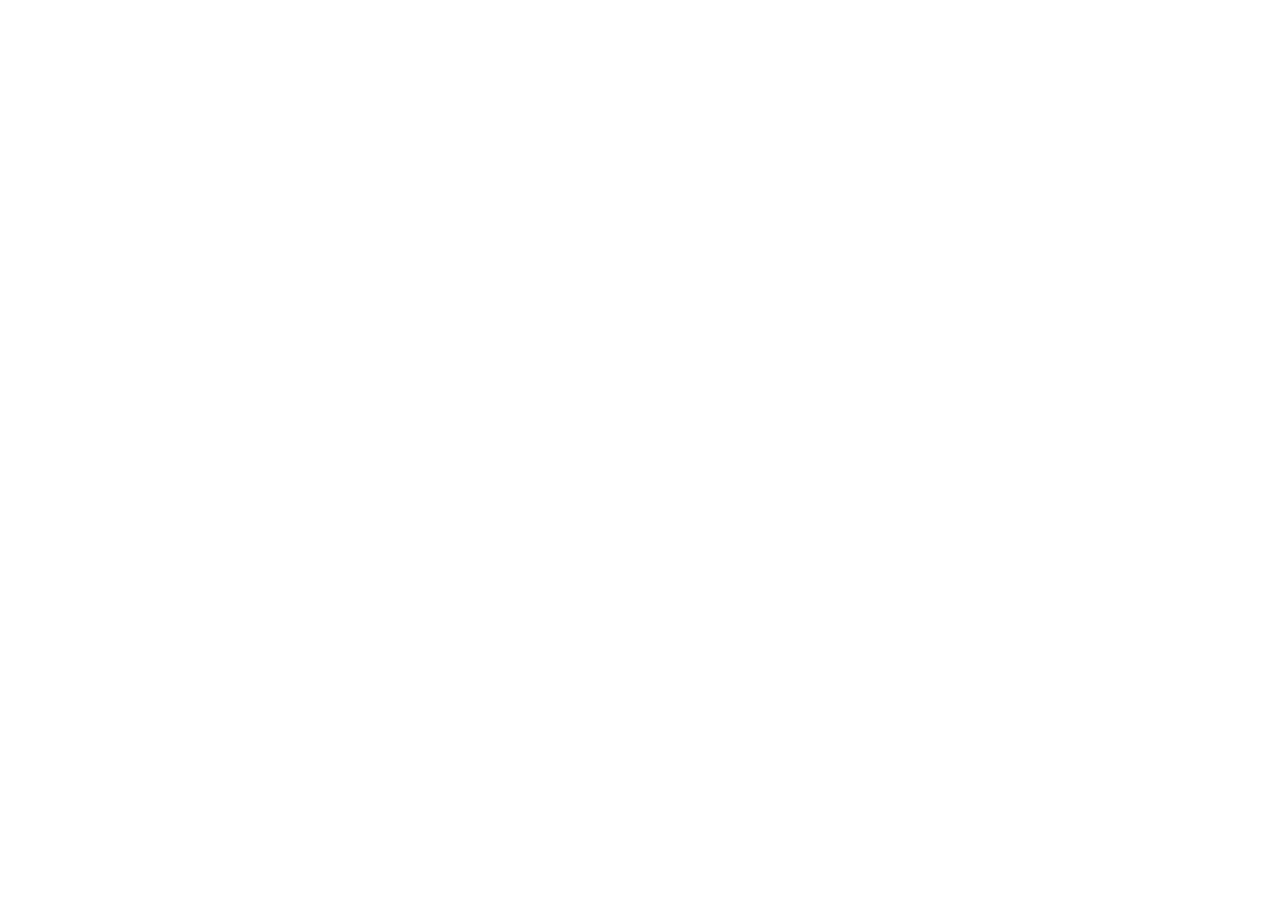
==== index.html @ 53bfca55 "Just created index and styles" ====
<!DOCTYPE html>
<html lang="en">
<head>
    <meta charset="UTF-8">
    <meta name="viewport" content="width=device-width, initial-scale=1.0">
    <link rel="stylesheet" href="styles.css">
    <title>HU-Quiz</title>
</head>
<body>
    
</body>
</html>
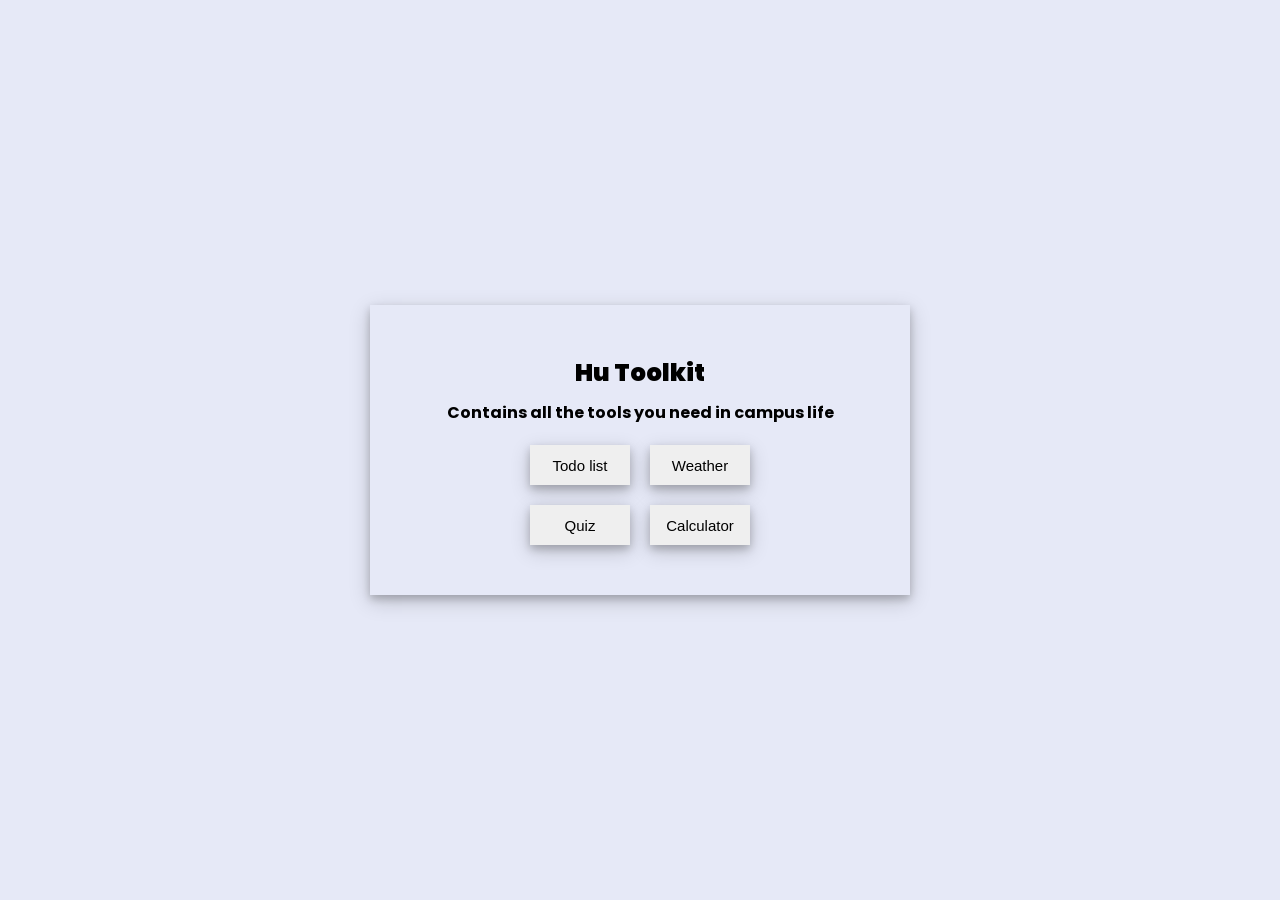
==== commit 1173c60e: "Finished the index file" ====
--- a/index.html
+++ b/index.html
@@ -4,9 +4,18 @@
     <meta charset="UTF-8">
     <meta name="viewport" content="width=device-width, initial-scale=1.0">
     <link rel="stylesheet" href="styles.css">
-    <title>HU-Quiz</title>
+    <title>HU-toolkit</title>
 </head>
-<body>
-    
+<body >
+    <div class="body-box">
+        <h2>Hu Toolkit</h2>
+        <h4>Contains all the tools you need in campus life</h4>
+        <div class="tool-btns">
+            <button ><a href="todolist.html">Todo list</a></button>
+            <button ><a href="weather.html">Weather</a></button>
+            <button ><a href="quiz.html">Quiz</a></button>
+            <button ><a href="calculator.html">Calculator</a></button>
+        </div>
+    </div>
 </body>
 </html>
--- a/styles.css
+++ b/styles.css
@@ -0,0 +1,51 @@
+@import url('https://fonts.googleapis.com/css2?family=Poppins:wght@200;300;400;500;600;700&display=swap');
+* {
+    box-sizing: border-box;
+    margin: 0;
+}
+body{
+    height: 100vh;
+    justify-content: center;
+    align-items: center;
+    display: flex;
+    background-color: rgb(230, 233, 247);
+    font-family: 'poppins' ;
+}
+a{
+    text-decoration: none;
+    color: black;
+    font-size: 15px;
+}
+.body-box{
+    border:none;
+    box-shadow: 0 4px 8px 0 rgba(0, 0, 0, 0.2), 0 6px 20px 0 rgba(0, 0, 0, 0.19);
+    width: 540px; 
+    display: flex;
+    flex-direction: column;
+    justify-content: center;
+    align-items: center;
+    padding-bottom: 50px;
+    padding-top: 50px;
+}
+.body-box h2{
+    font-weight: 900;
+    margin-bottom: 10px;
+}
+.body-box .tool-btns{
+    margin-top: 20px;
+    display: grid;
+    grid-template-columns:auto auto;
+    gap: 20px;
+}
+.body-box .tool-btns button{
+
+    width: 100px;
+    height: 40px;
+    outline: none;
+    border: none;
+    box-shadow: 0 4px 8px 0 rgba(0, 0, 0, 0.2), 0 6px 20px 0 rgba(0, 0, 0, 0.19);
+    transition: 0.5s;
+}
+button:hover{
+    background-color: rgb(194, 198, 214);
+}
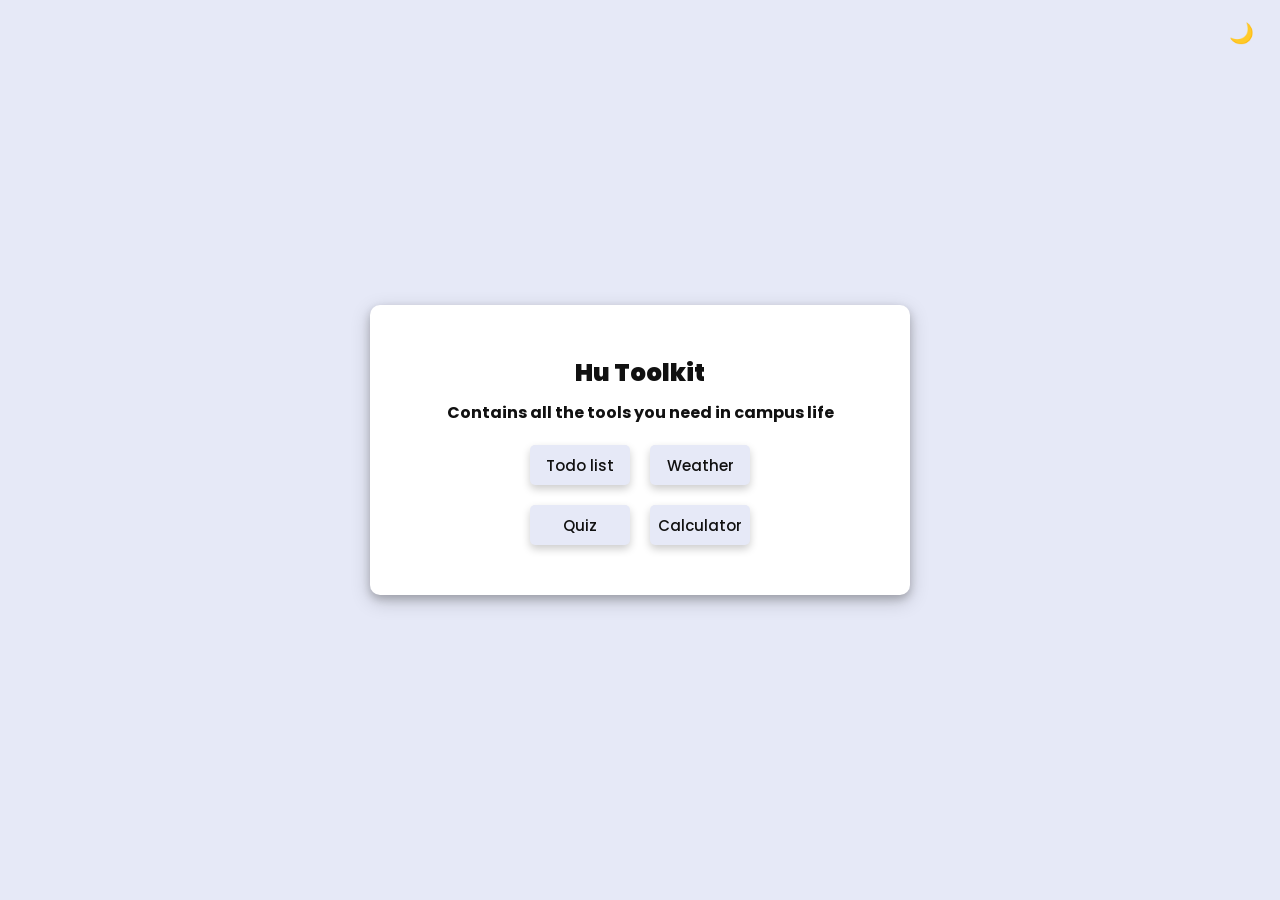
==== commit b937984e: "finished" ====
--- a/index.html
+++ b/index.html
@@ -7,6 +7,7 @@
     <title>HU-toolkit</title>
 </head>
 <body >
+    <button class="toggle-btn" onclick="toggleDarkMode()">🌙</button>
     <div class="body-box">
         <h2>Hu Toolkit</h2>
         <h4>Contains all the tools you need in campus life</h4>
@@ -17,5 +18,23 @@
             <button ><a href="calculator.html">Calculator</a></button>
         </div>
     </div>
+    <script>
+        function toggleDarkMode() {
+      document.body.classList.toggle("dark");
+      const icon = document.querySelector(".toggle-btn");
+      icon.textContent = document.body.classList.contains("dark") ? "☀️" : "🌙";
+      localStorage.setItem("darkMode", document.body.classList.contains("dark"));
+    }
+
+    function loadTheme() {
+      const isDark = localStorage.getItem("darkMode") === "true";
+      if (isDark) {
+        document.body.classList.add("dark");
+        document.querySelector(".toggle-btn").textContent = "☀️";
+      }
+    }
+
+    loadTheme();
+    </script>
 </body>
 </html>
--- a/styles.css
+++ b/styles.css
@@ -3,22 +3,41 @@
     box-sizing: border-box;
     margin: 0;
 }
+
+:root {
+    --bg: rgb(230, 233, 247);
+    --text: #111;
+    --card-bg: #fff;
+    --shadow: rgba(0, 0, 0, 0.1);
+  }
+
+body.dark {
+    --bg: #121212;
+    --text: #f1f1f1;
+    --card-bg: #1e1e1e;
+    --shadow: rgba(255, 255, 255, 0.05);
+  }
 body{
     height: 100vh;
     justify-content: center;
     align-items: center;
     display: flex;
-    background-color: rgb(230, 233, 247);
+    background-color: var(--bg);
     font-family: 'poppins' ;
+    transition: all 0.3s ease;
 }
 a{
     text-decoration: none;
-    color: black;
+    color: var(--text);
     font-size: 15px;
+    cursor: pointer;
 }
 .body-box{
+    color: var(--text);
+    border-radius: 10px;
     border:none;
     box-shadow: 0 4px 8px 0 rgba(0, 0, 0, 0.2), 0 6px 20px 0 rgba(0, 0, 0, 0.19);
+    background-color: var(--card-bg);
     width: 540px; 
     display: flex;
     flex-direction: column;
@@ -38,14 +57,27 @@
     gap: 20px;
 }
 .body-box .tool-btns button{
-
+    border-radius: 5px;
     width: 100px;
     height: 40px;
     outline: none;
     border: none;
-    box-shadow: 0 4px 8px 0 rgba(0, 0, 0, 0.2), 0 6px 20px 0 rgba(0, 0, 0, 0.19);
-    transition: 0.5s;
+    box-shadow: 0 4px 8px 0 rgba(0, 0, 0, 0.2);
+    font-family: inherit;
+    font-weight: 500;
+    cursor: pointer;
+    background-color: var(--bg);
 }
-button:hover{
-    background-color: rgb(194, 198, 214);
+
+.toggle-btn {
+    position: absolute;
+    top: 20px;
+    right: 20px;
+    background: none;
+    border: none;
+    font-size: 20px;
+    cursor: pointer;
+  }
+.toggle-btn:hover{
+    background-color: none;
 }
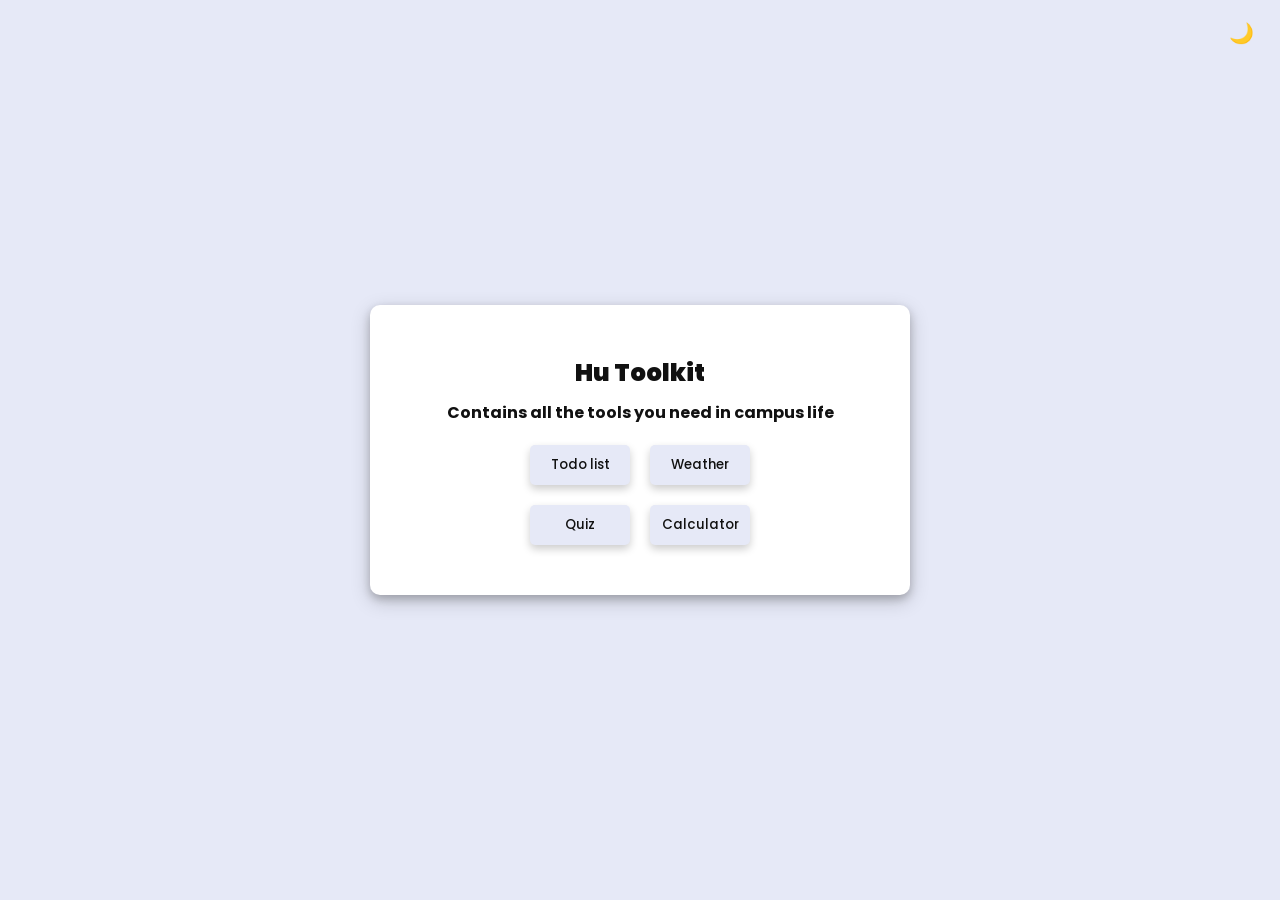
==== commit 005f762e: "some minor changes" ====
--- a/index.html
+++ b/index.html
@@ -12,10 +12,10 @@
         <h2>Hu Toolkit</h2>
         <h4>Contains all the tools you need in campus life</h4>
         <div class="tool-btns">
-            <button ><a href="todolist.html">Todo list</a></button>
-            <button ><a href="weather.html">Weather</a></button>
-            <button ><a href="quiz.html">Quiz</a></button>
-            <button ><a href="calculator.html">Calculator</a></button>
+          <a href="todolist.html"><button >Todo list</button></a>
+          <a href="weather.html"><button >Weather</button></a>
+          <a href="quiz.html"><button >Quiz</button></a>
+          <a href="calculator.html"><button >Calculator</button></a>
         </div>
     </div>
     <script>
--- a/styles.css
+++ b/styles.css
@@ -66,6 +66,7 @@
     font-family: inherit;
     font-weight: 500;
     cursor: pointer;
+    color: var(--text);
     background-color: var(--bg);
 }
 
